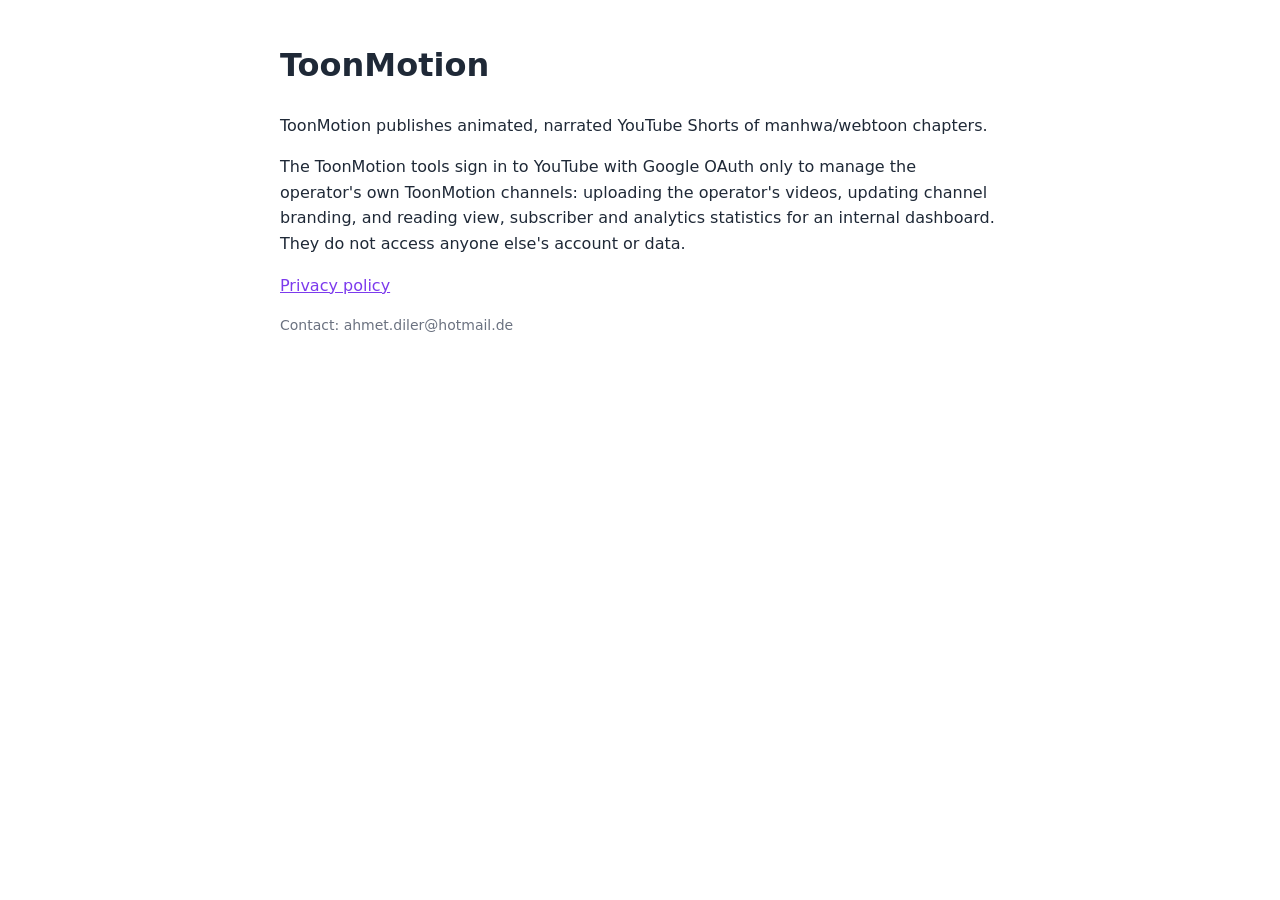
==== index.html @ d6b77e80 "ToonMotion homepage + privacy policy (required for Google OAuth app publishing)" ====
<!doctype html>
<html lang="en">
<head>
<meta charset="utf-8"><meta name="viewport" content="width=device-width, initial-scale=1">
<title>ToonMotion</title><link rel="stylesheet" href="style.css">
</head>
<body><main>
<h1>ToonMotion</h1>
<p>ToonMotion publishes animated, narrated YouTube Shorts of manhwa/webtoon chapters.</p>
<p>The ToonMotion tools sign in to YouTube with Google OAuth only to manage the operator's own ToonMotion channels:
uploading the operator's videos, updating channel branding, and reading view, subscriber and analytics
statistics for an internal dashboard. They do not access anyone else's account or data.</p>
<p><a href="privacy.html">Privacy policy</a></p>
<p class="muted">Contact: ahmet.diler@hotmail.de</p>
</main></body>
</html>
---- style.css ----
:root { color-scheme: light dark; --fg:#1f2937; --bg:#ffffff; --muted:#6b7280; --accent:#7c3aed; }
@media (prefers-color-scheme: dark) { :root { --fg:#e5e7eb; --bg:#111827; --muted:#9ca3af; --accent:#a78bfa; } }
body { margin:0; background:var(--bg); color:var(--fg); font:16px/1.6 system-ui, sans-serif; }
main { max-width:720px; margin:0 auto; padding:40px 16px; }
h1 { margin-top:0; } a { color:var(--accent); } .muted { color:var(--muted); font-size:14px; }
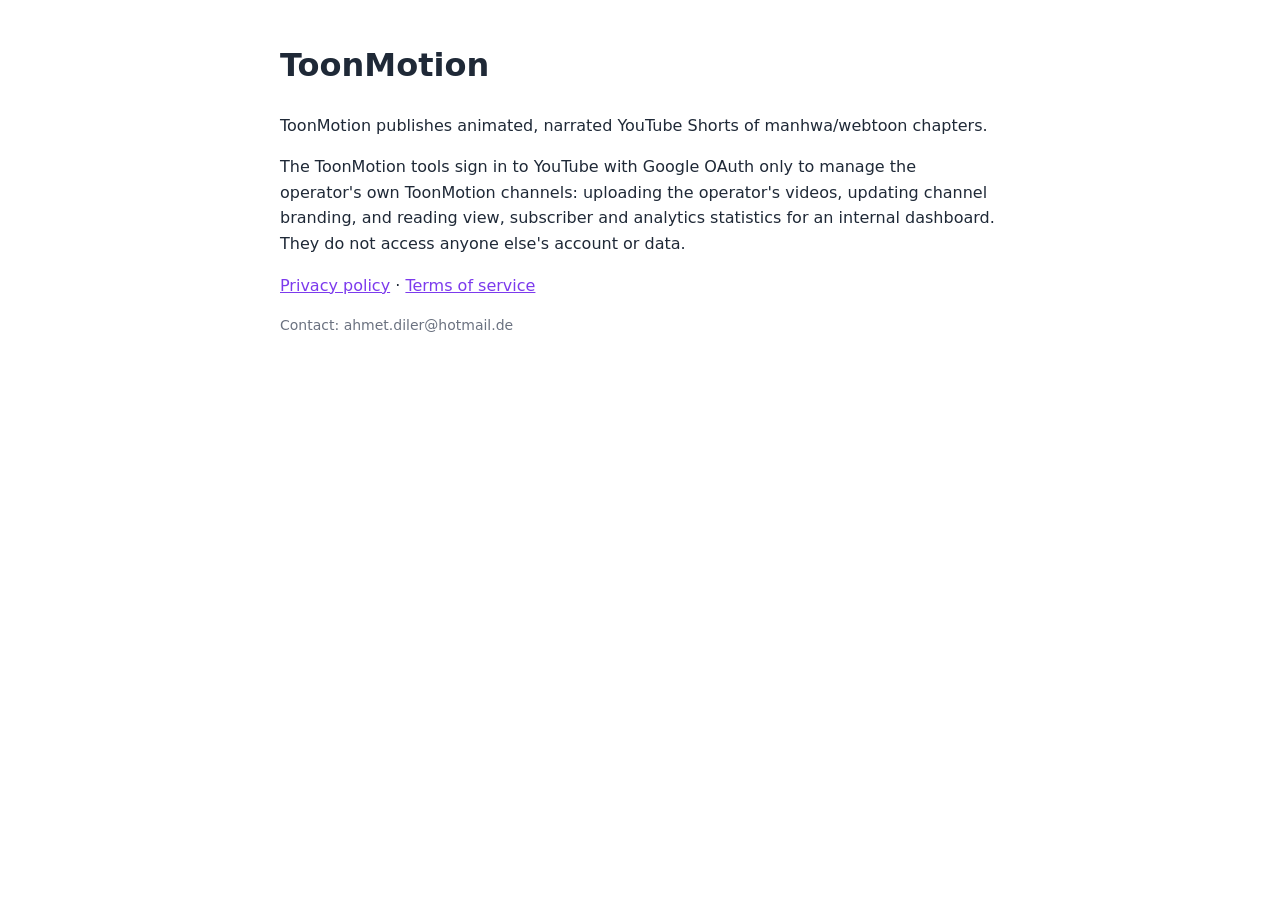
==== commit c8d35a22: "Terms of service, TikTok/Meta in the privacy policy, TikTok OAuth callback page" ====
--- a/index.html
+++ b/index.html
@@ -10,7 +10,7 @@
 <p>The ToonMotion tools sign in to YouTube with Google OAuth only to manage the operator's own ToonMotion channels:
 uploading the operator's videos, updating channel branding, and reading view, subscriber and analytics
 statistics for an internal dashboard. They do not access anyone else's account or data.</p>
-<p><a href="privacy.html">Privacy policy</a></p>
+<p><a href="privacy.html">Privacy policy</a> · <a href="terms.html">Terms of service</a></p>
 <p class="muted">Contact: ahmet.diler@hotmail.de</p>
 </main></body>
 </html>
